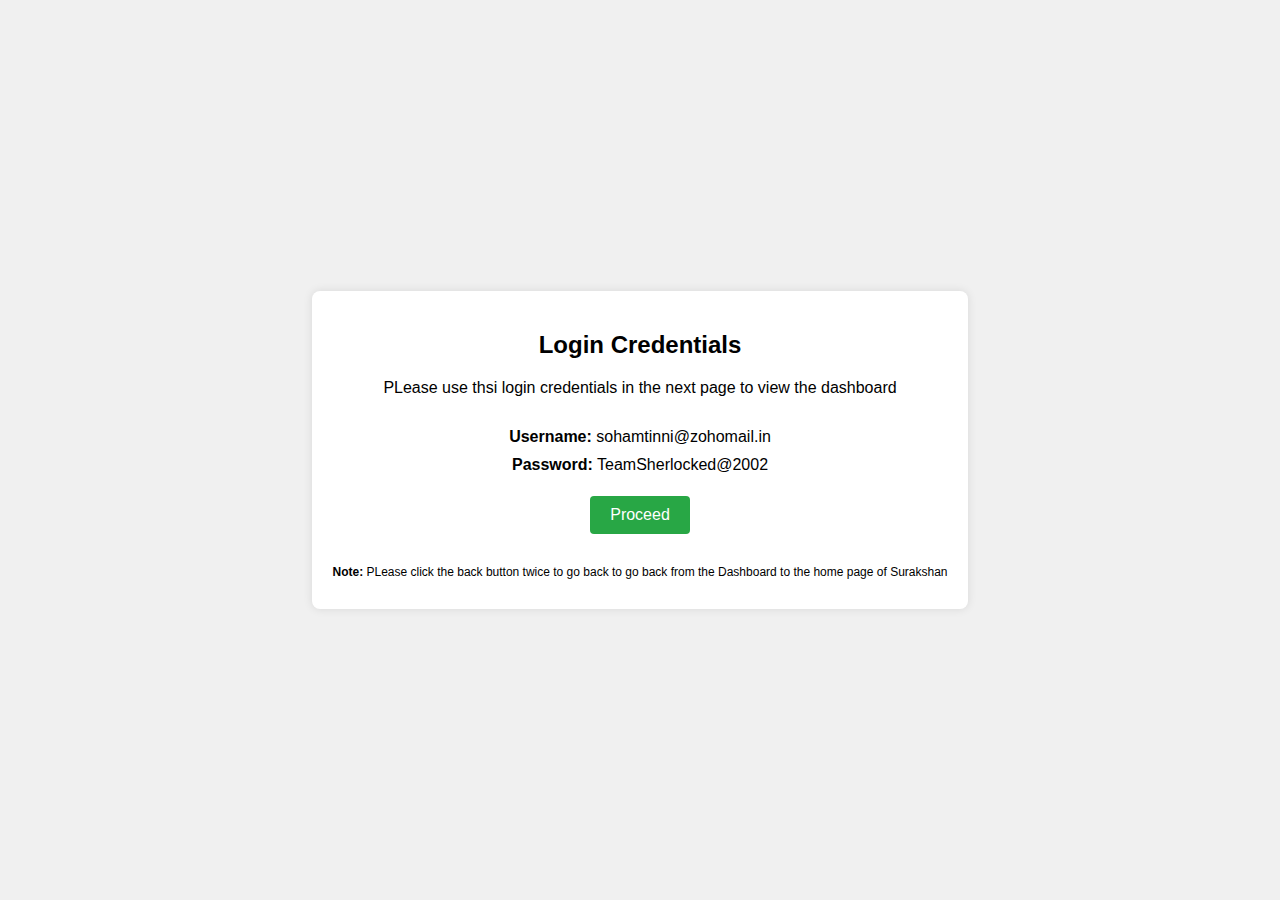
==== templates/buffer2.html @ b18f6c4b "Add files via upload" ====
<!DOCTYPE html>
<html lang="en">
<head>
    <meta charset="UTF-8">
    <meta name="viewport" content="width=device-width, initial-scale=1.0">
    <title>Login Credentials</title>
    <style>
        body {
            font-family: Arial, sans-serif;
            background-color: #f0f0f0;
            display: flex;
            justify-content: center;
            align-items: center;
            height: 100vh;
            margin: 0;
        }
        .credentials-container {
            background-color: #fff;
            padding: 20px;
            border-radius: 8px;
            box-shadow: 0 0 10px rgba(0, 0, 0, 0.1);
            text-align: center;
        }
        .credentials-container h2 {
            margin-bottom: 20px;
        }
        .credentials-container p {
            margin: 10px 0;
            font-size: 16px;
        }
        .credentials-container button {
            padding: 10px 20px;
            background-color: #28a745;
            color: #fff;
            border: none;
            border-radius: 4px;
            cursor: pointer;
            font-size: 16px;
            margin-top: 2%;
        }
        .credentials-container button:hover {
            background-color: #218838;
        }
    </style>
</head>
<body>
    <div class="credentials-container">
        <h2>Login Credentials</h2>
        <p>PLease use thsi login credentials in the next page to view the dashboard</p>
        <p style='margin-top: 5%;'><strong>Username:</strong> sohamtinni@zohomail.in</p>
        <p><strong>Password:</strong> TeamSherlocked@2002</p>
        <form action="{{ url_for('victim_dash') }}" method="get">
            <button type="submit">Proceed</button>
        </form>
        <p style='font-size: 12px; margin-top: 5%;'><strong>Note:</strong> PLease click the back button twice to go back to go back from the Dashboard to the home page of Surakshan</p>
    </div>

 
</body>
</html>
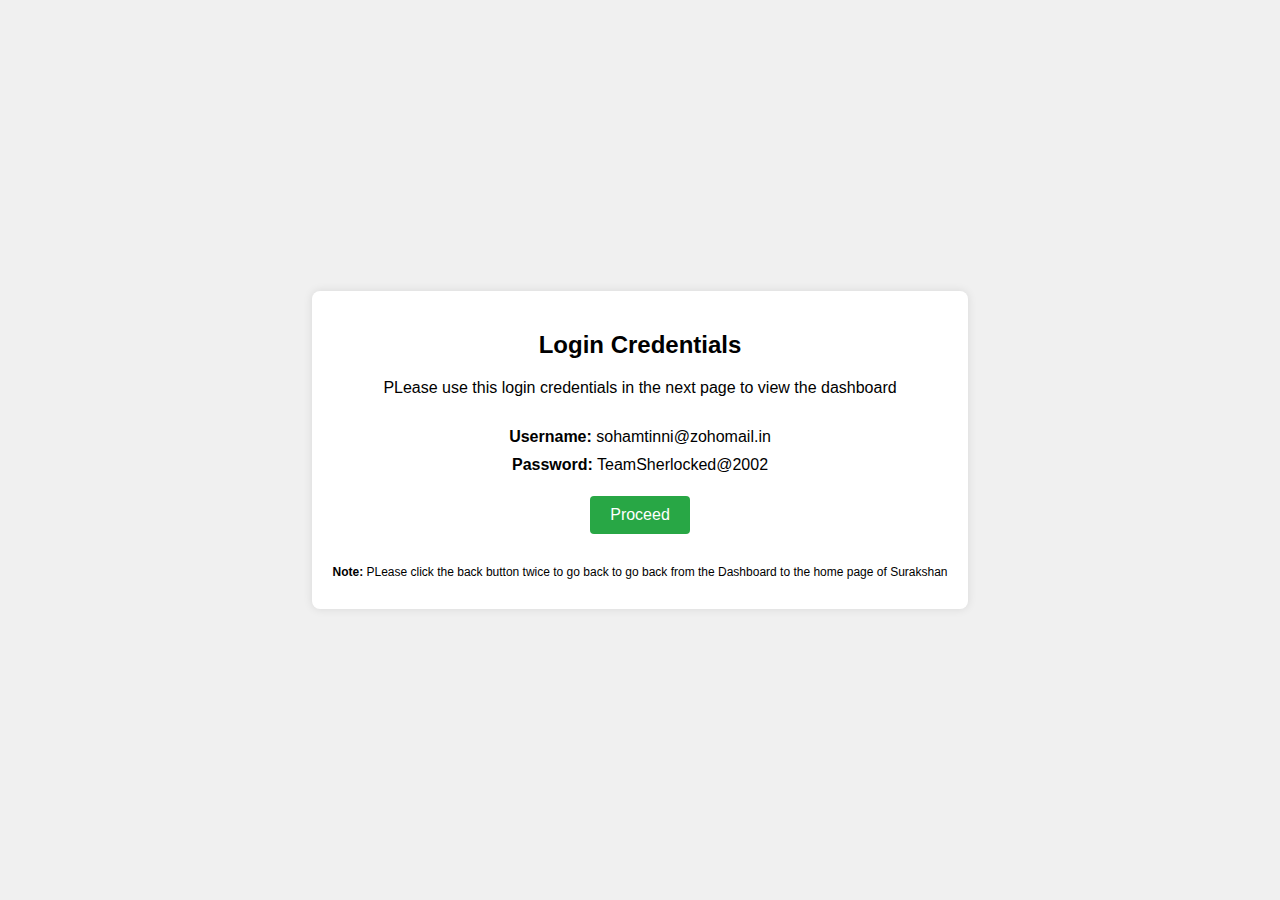
==== commit 085763a1: "Update buffer2.html" ====
--- a/templates/buffer2.html
+++ b/templates/buffer2.html
@@ -46,7 +46,7 @@
 <body>
     <div class="credentials-container">
         <h2>Login Credentials</h2>
-        <p>PLease use thsi login credentials in the next page to view the dashboard</p>
+        <p>PLease use this login credentials in the next page to view the dashboard</p>
         <p style='margin-top: 5%;'><strong>Username:</strong> sohamtinni@zohomail.in</p>
         <p><strong>Password:</strong> TeamSherlocked@2002</p>
         <form action="{{ url_for('victim_dash') }}" method="get">
